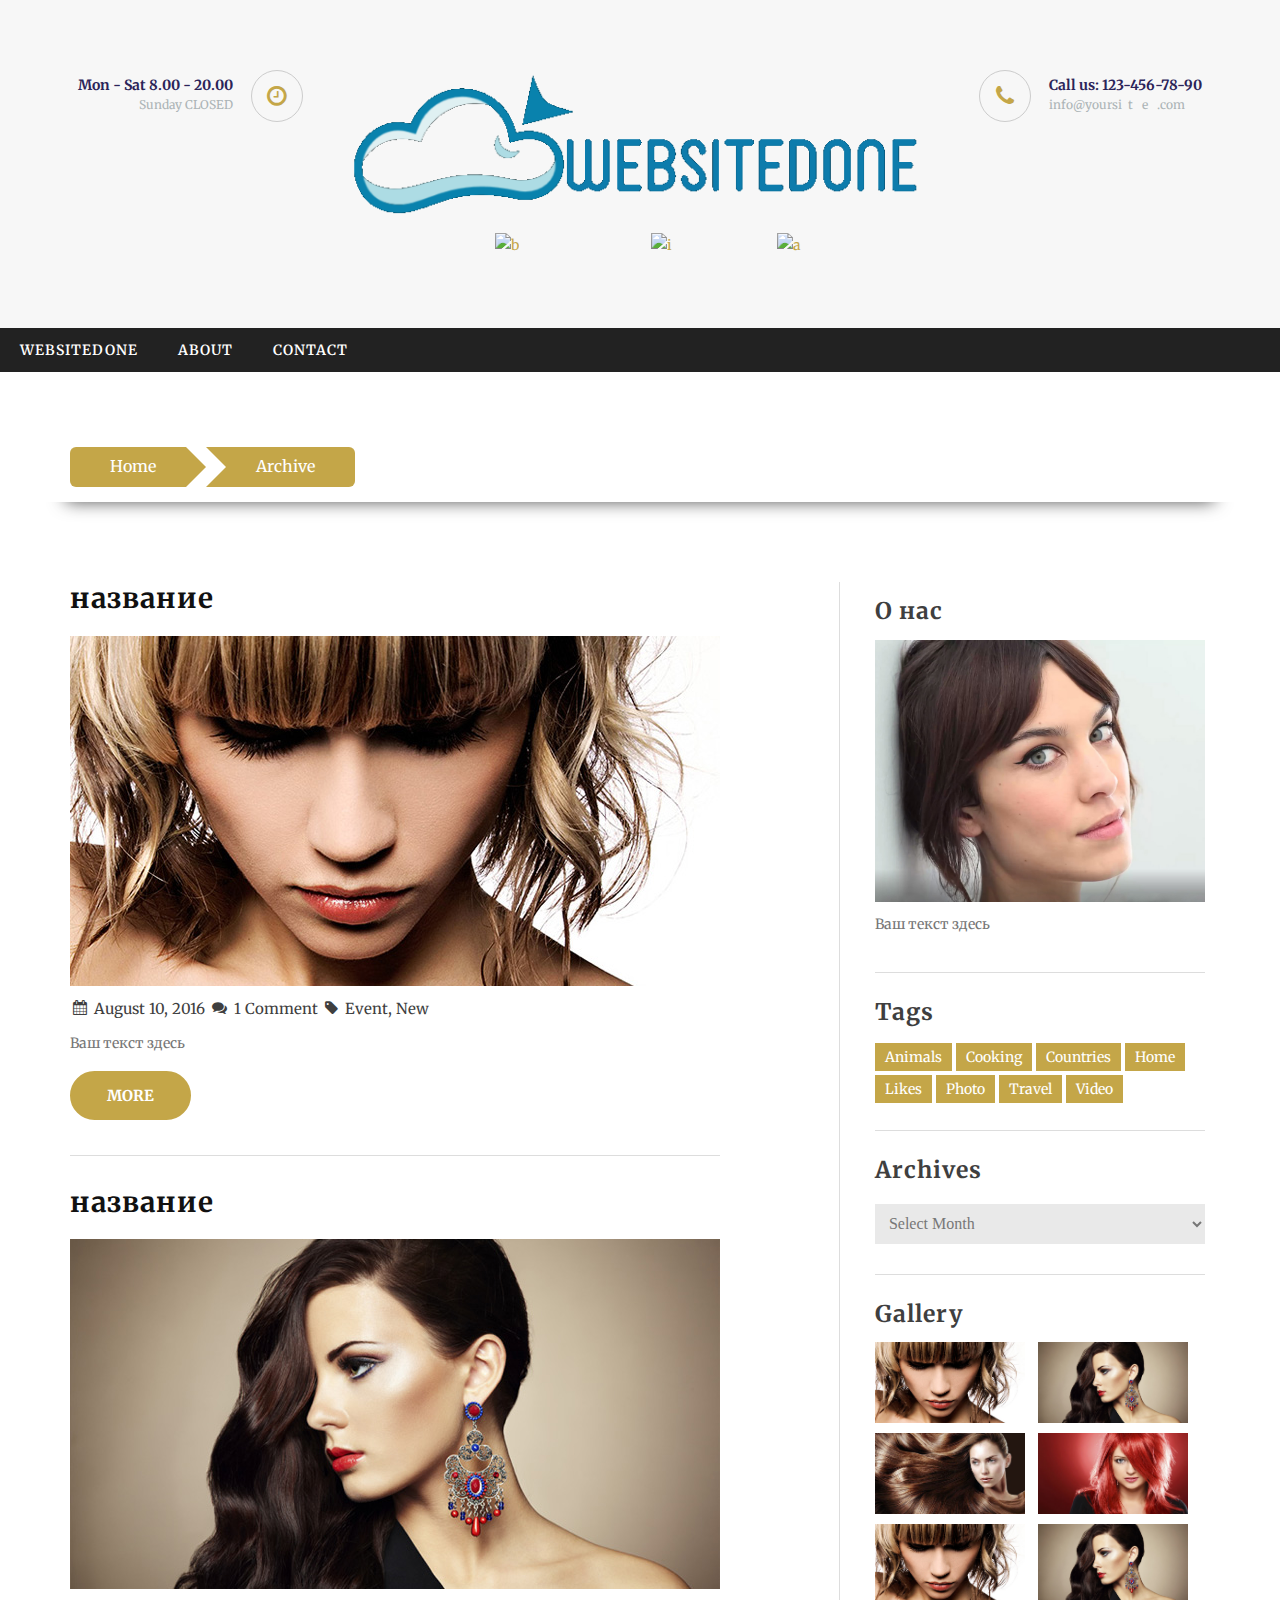
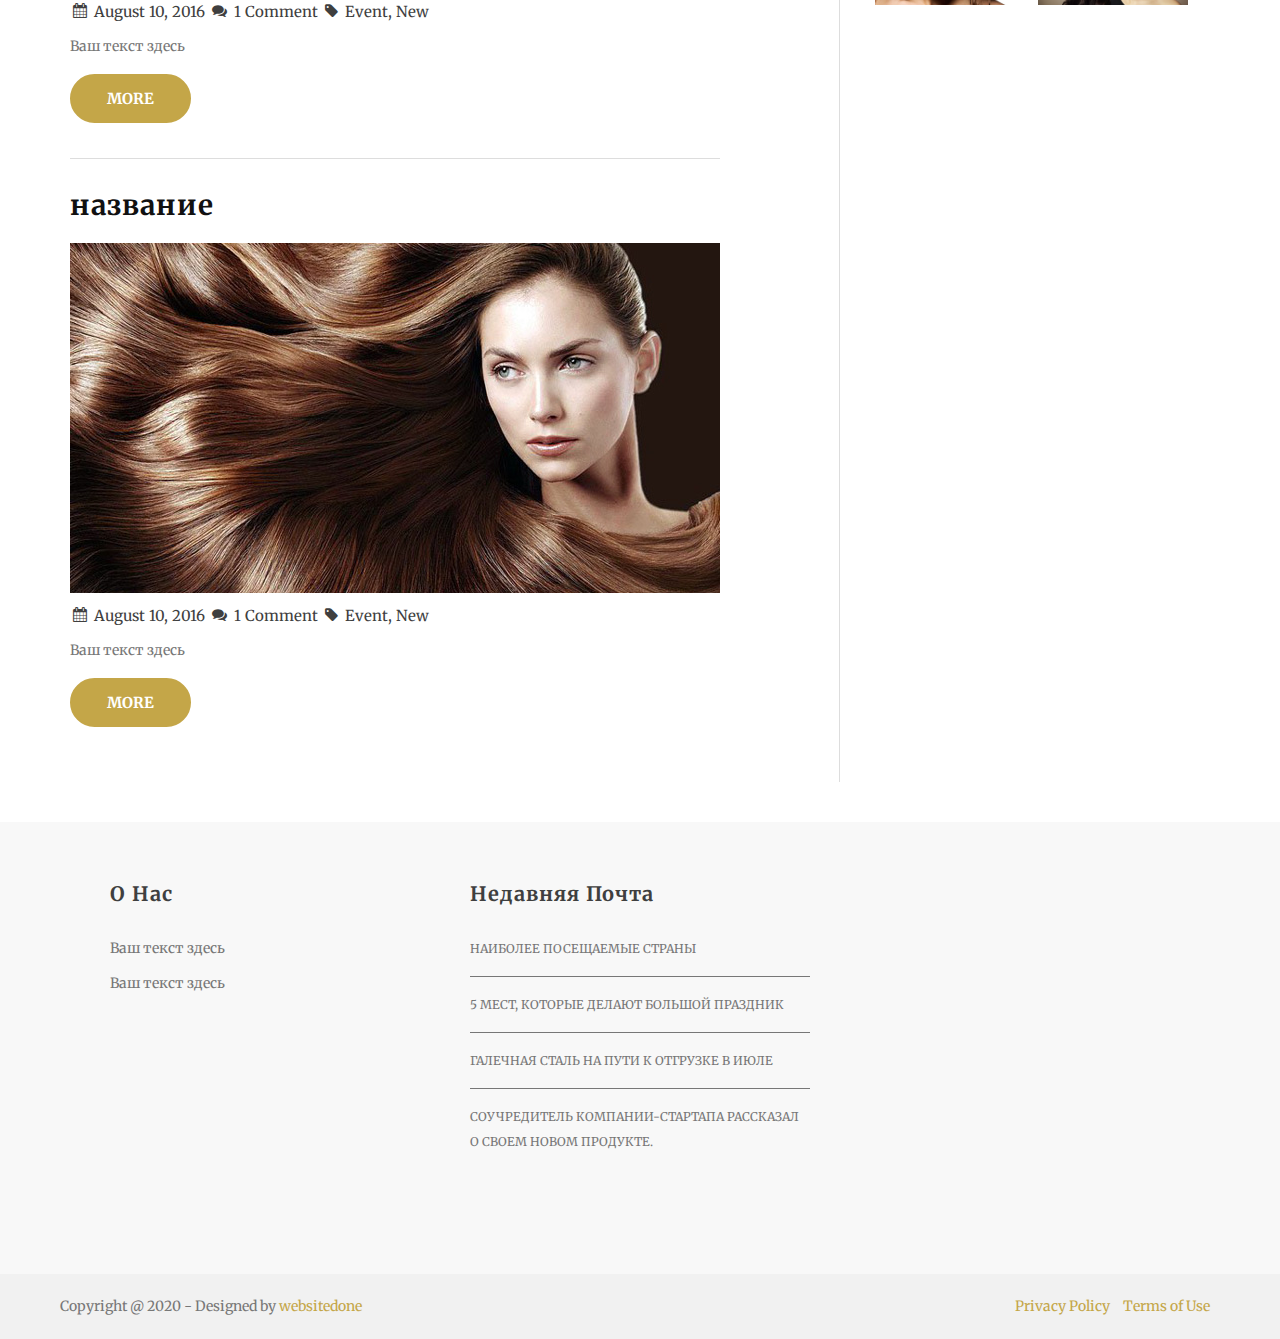
==== archive.html @ 5eb6e198 "2" ====
<!DOCTYPE html>
<!--[if lt IE 7 ]><html class="ie ie6" lang="en"> <![endif]-->
<!--[if IE 7 ]><html class="ie ie7" lang="en"> <![endif]-->
<!--[if IE 8 ]><html class="ie ie8" lang="en"> <![endif]-->
<!--[if (gte IE 9)|!(IE)]><!-->
<html lang="en">
  <!--<![endif]-->
  <head>
    <meta http-equiv="content-type" content="text/html; charset=utf-8">
    <!-- Basic Page Needs
  ================================================== -->
    <title>websitedone</title>
    <meta name="description" content=" Responsive Html5 Css3 Templates | websitedone.com">
    <meta name="author" content="www.websitedone.com">
    <!-- Mobile Specific Metas
  ================================================== -->
    <meta name="viewport" content="width=device-width, initial-scale=1, maximum-scale=1">
    <!-- CSS
  ================================================== -->
    <link rel="stylesheet" href="css/zerogrid.css">
    <link rel="stylesheet" href="css/style.css">
    <link rel="stylesheet" href="css/menu.css">
    <!-- Custom Fonts -->
    <link href="font-awesome/css/font-awesome.min.css" rel="stylesheet" type="text/css">
    <script src="js/jquery-2.1.1.js"></script>
    <script src="js/script.js"></script>
    <!--[if lt IE 8]>
       <div style=' clear: both; text-align:center; position: relative;'>         <a href="http://windows.microsoft.com/en-US/internet-explorer/products/ie/home?ocid=ie6_countdown_bannercode">
           <img src="http://storage.ie6countdown.com/assets/100/images/banners/warning_bar_0000_us.jpg" border="0" height="42" width="820" alt="You are using an outdated browser. For a faster, safer browsing experience, upgrade for free today." />        </a>
      </div>    <![endif]-->
    <!--[if lt IE 9]>
		<script src="js/html5.js"></script>		<script src="js/css3-mediaqueries.js"></script>
	<![endif]-->
  </head>
  <body class="archive-page">
    <div class="wrap-body">
      <header>
        <div class="wrap-header">
          <!---Main Header--->
          <div class="main-header">
            <div class="zerogrid">
              <div class="row">
                <div class="col-1-4"> <span class="contact-info left"> <b style="color:#2b2459;font-size:14px;">Mon
                      - Sat 8.00 - 20.00</b> <br>
                    Sunday CLOSED </span> </div>
                <div class="col-2-4">
                  <div id="logo"><a href="index.html"><img src="images/logo.png"></a></div>
                </div>
                <div class="col-1-4"> <span class="contact-info right"> <b style="color:#2b2459;font-size:14px;">Call
                      us: 123-456-78-90</b> <br>
                    info@yoursi&nbsp; t &nbsp; e&nbsp;&nbsp; .com </span> </div>
              </div>
            </div>
            <div class="zerogrid"><a href="https://www.facebook.com/" title="FB"
                target="_top">&nbsp;&nbsp;&nbsp;&nbsp; <img src="file:///F:/projet%20afri/pour%20le%20test/new%202/zHairSalon/images/fb.png"
                  alt="b" title="F" style="width: 48px; height: 45px;">&nbsp;&nbsp;&nbsp;&nbsp;&nbsp;&nbsp;&nbsp;&nbsp;&nbsp;&nbsp;&nbsp;&nbsp;&nbsp;&nbsp;&nbsp;&nbsp;&nbsp;&nbsp;&nbsp;&nbsp;&nbsp;&nbsp;&nbsp;&nbsp;&nbsp;&nbsp;&nbsp;&nbsp;&nbsp;&nbsp;&nbsp;&nbsp;&nbsp;&nbsp;&nbsp;&nbsp;&nbsp;&nbsp;&nbsp;&nbsp;&nbsp;&nbsp;&nbsp;
                </a><a href="https://www.instagram.com/"><img src="file:///F:/projet%20afri/pour%20le%20test/new%202/zHairSalon/images/insta.png"
                  alt="i" title="I" style="width: 48px; height: 50px;"></a><a href="wa.link/ex4odb">&nbsp;
                &nbsp;
                &nbsp;&nbsp;&nbsp;&nbsp;&nbsp;&nbsp;&nbsp;&nbsp;&nbsp;&nbsp;&nbsp;&nbsp;&nbsp;&nbsp;&nbsp;&nbsp;&nbsp;&nbsp;&nbsp;&nbsp;&nbsp;&nbsp;&nbsp;&nbsp;&nbsp;&nbsp;&nbsp;&nbsp;&nbsp;&nbsp;
                <img src="file:///F:/projet%20afri/pour%20le%20test/new%202/zHairSalon/images/whatsapp.png"
                  alt="a" title="W" style="width: 51px; height: 49px;"></a> </div>
          </div>
          <!---Top Menu--->
          <div id="cssmenu">
            <ul>
              <li><a href="index.html"><span>websitedone</span></a></li>
              <li><a href="single.html"><span>About</span></a></li>
              <li class="last"><a href="contact.html"><span>Contact</span></a></li>
            </ul>
          </div>
        </div>
      </header>
      <!--////////////////////////////////////Container-->
      <section id="container">
        <div class="wrap-container zerogrid">
          <div class="crumbs">
            <ul>
              <li><a href="index.html">Home</a></li>
              <li><a href="single.html">Archive</a></li>
            </ul>
          </div>
          <div id="main-content" class="col-2-3">
            <div class="wrap-content">
              <article>
                <div class="art-header"> <a href="#">
                    <h3>название </h3>
                  </a> </div>
                <div class="art-content"> <img src="images/portfolio-1.jpg">
                  <div class="info"><i class="fa fa-calendar"></i> August 10,
                    2016 <i class="fa fa-comments"></i> 1 Comment <i class="fa fa-tag"></i>
                    Event, New</div>
                  <p>Ваш текст здесь</p>
                </div>
                <a class="button bt1" href="#">MORE</a> </article>
              <article>
                <div class="art-header"> <a href="#">
                    <h3>название </h3>
                  </a> </div>
                <div class="art-content"> <img src="images/portfolio-2.jpg">
                  <div class="info"><i class="fa fa-calendar"></i> August 10,
                    2016 <i class="fa fa-comments"></i> 1 Comment <i class="fa fa-tag"></i>
                    Event, New</div>
                  <p>Ваш текст здесь</p>
                </div>
                <a class="button bt1" href="#">MORE</a> </article>
              <article>
                <div class="art-header"> <a href="#">
                    <h3>название </h3>
                  </a> </div>
                <div class="art-content"> <img src="images/portfolio-3.jpg">
                  <div class="info"><i class="fa fa-calendar"></i> August 10,
                    2016 <i class="fa fa-comments"></i> 1 Comment <i class="fa fa-tag"></i>
                    Event, New</div>
                  <p>Ваш текст здесь</p>
                </div>
                <a class="button bt1" href="#">MORE</a> </article>
            </div>
          </div>
          <div id="sidebar" class="col-1-3">
            <div class="wrap-sidebar">
              <!---- Start Widget ---->
              <div class="widget wid-about">
                <div class="wid-header">
                  <h5>О нас </h5>
                </div>
                <div class="wid-content"> <img src="images/asher.jpg">
                  <p>Ваш текст здесь</p>
                </div>
              </div>
              <!---- Start Widget ---->
              <div class="widget wid-tag">
                <div class="wid-header">
                  <h5>Tags</h5>
                </div>
                <div class="wid-content"> <a href="#">animals</a> <a href="#">cooking</a>
                  <a href="#">countries</a> <a href="#">home</a> <a href="#">likes</a>
                  <a href="#">photo</a> <a href="#">travel</a> <a href="#">video</a>
                </div>
              </div>
              <!---- Start Widget ---->
              <div class="widget wid-archive">
                <div class="wid-header">
                  <h5>Archives</h5>
                </div>
                <div class="wid-content">
                  <select>
                    <option value="audi" selected="selected">Select Month</option>
                    <option value="volvo">1</option>
                    <option value="saab">2</option>
                    <option value="vw">3</option>
                  </select>
                </div>
              </div>
              <!---- Start Widget ---->
              <div class="widget wid-gallery">
                <div class="wid-header">
                  <h5>Gallery</h5>
                </div>
                <div class="wid-content"> <a href="#"><img src="images/portfolio-1.jpg"></a>
                  <a href="#"><img src="images/portfolio-2.jpg"></a> <a href="#"><img
                      src="images/portfolio-3.jpg"></a> <a href="#"><img src="images/portfolio-4.jpg"></a>
                  <a href="#"><img src="images/portfolio-1.jpg"></a> <a href="#"><img
                      src="images/portfolio-2.jpg"></a> </div>
              </div>
            </div>
          </div>
        </div>
      </section>
      <!--////////////////////////////////////Footer-->
      <footer>
        <div class="zerogrid wrap-footer">
          <div class="row">
            <div class="col-1-3 col-footer-1">
              <div class="wrap-col">
                <h3 class="widget-title">О нас </h3>
                <p>Ваш текст здесь</p>
                <p>Ваш текст здесь</p>
              </div>
            </div>
            <div class="col-1-3 col-footer-2">
              <div class="wrap-col">
                <h3 class="widget-title">Недавняя почта</h3>
                <ul>
                  <li><a href="#">НАИБОЛЕЕ ПОСЕЩАЕМЫЕ СТРАНЫ</a></li>
                  <li><a href="#">5 МЕСТ, КОТОРЫЕ ДЕЛАЮТ БОЛЬШОЙ ПРАЗДНИК</a></li>
                  <li><a href="#">ГАЛЕЧНАЯ СТАЛЬ НА ПУТИ К ОТГРУЗКЕ В ИЮЛЕ</a></li>
                  <li><a href="#">СОУЧРЕДИТЕЛЬ КОМПАНИИ-СТАРТАПА РАССКАЗАЛ О
                      СВОЕМ НОВОМ ПРОДУКТЕ.</a></li>
                </ul>
                <p><br>
                </p>
                <ul>
                </ul>
              </div>
            </div>
            <div class="col-1-3 col-footer-3">
              <div class="wrap-col"><br>
              </div>
            </div>
          </div>
        </div>
        <div class="copyright">
          <div class="zerogrid wrapper"> Copyright @ 2020 - Designed by <a href="https://www.websitedone.com"
              title="free website templates">websitedone</a>
            <ul class="quick-link">
              <li><a href="#">Privacy Policy</a></li>
              <li><a href="#">Terms of Use</a></li>
            </ul>
          </div>
        </div>
      </footer>
    </div>
  </body>
</html>
---- css/zerogrid.css ----
/*
Zerotheme.com | Free Html5 Responsive Templates
Zerogrid - A Single Grid System for Responsive Design
Author: Kimmy
Version : 3.0
Author URI: https://www.zerotheme.com/
*/
/* -------------------------------------------- */
/* ------------------Grid System--------------- */ 
.zerogrid{ width: 1200px; position: relative; margin: 0 auto; padding: 0px;}
.zerogrid:after { content: "\0020"; display: block; height: 0; clear: both; visibility: hidden; }

.zerogrid .f-right{float: right!important;}
.zerogrid .f-left{float: left!important;}

.zerogrid .row{}
.zerogrid .row:before,.row:after { content: '\0020'; display: block; overflow: hidden; visibility: hidden; width: 0; height: 0; }
.zerogrid .row:after{clear: both; }
.zerogrid .row{zoom: 1;}

.zerogrid .wrap-col{margin:10px;}

.zerogrid .col-1-2, .zerogrid .col-1-3, .zerogrid .col-2-3, .zerogrid .col-1-4, .zerogrid .col-2-4, .zerogrid .col-3-4, .zerogrid .col-1-5, .zerogrid .col-2-5, .zerogrid .col-3-5, .zerogrid .col-4-5, .zerogrid .col-1-6, .zerogrid .col-2-6, .zerogrid .col-3-6, .zerogrid .col-4-6, .zerogrid .col-5-6{float:left; display: inline-block;}

.zerogrid .col-full{width:100%;}

.zerogrid .col-1-2,.zerogrid .col-1-2-fixed{width:50%;}
.zerogrid .offset-1-2{margin-left: 50%;}

.zerogrid .col-1-3,.zerogrid .col-1-3-fixed{width:33.33%;}
.zerogrid .col-2-3,.zerogrid .col-2-3-fixed{width:66.66%;}
.zerogrid .offset-1-3{margin-left: 33.33%;}
.zerogrid .offset-2-3{margin-left: 66.66%;}

.zerogrid .col-1-4,.zerogrid .col-1-4-fixed{width:25%;}
.zerogrid .col-2-4,.zerogrid .col-2-4-fixed{width:50%;}
.zerogrid .col-3-4,.zerogrid .col-3-4-fixed{width:75%;}
.zerogrid .offset-1-4{margin-left: 25%;}
.zerogrid .offset-2-4{margin-left: 50%;}
.zerogrid .offset-3-4{margin-left: 75%;}

.zerogrid .col-1-5,.zerogrid .col-1-5-fixed{width:20%;}
.zerogrid .col-2-5,.zerogrid .col-2-5-fixed{width:40%;}
.zerogrid .col-3-5,.zerogrid .col-3-5-fixed{width:60%;}
.zerogrid .col-4-5,.zerogrid .col-4-5-fixed{width:80%;}
.zerogrid .offset-1-5{margin-left: 20%;}
.zerogrid .offset-2-5{margin-left: 40%;}
.zerogrid .offset-3-5{margin-left: 60%;}
.zerogrid .offset-4-5{margin-left: 80%;}

.zerogrid .col-1-6,.zerogrid .col-1-6-fixed{width:16.66%;}
.zerogrid .col-2-6,.zerogrid .col-2-6-fixed{width:33.33%;}
.zerogrid .col-3-6,.zerogrid .col-3-6-fixed{width:50%;}
.zerogrid .col-4-6,.zerogrid .col-4-6-fixed{width:66.66%;}
.zerogrid .col-5-6,.zerogrid .col-5-6-fixed{width:83.33%;}
.zerogrid .offset-1-6{margin-left: 16.66%;}
.zerogrid .offset-2-6{margin-left: 33.33%;}
.zerogrid .offset-3-6{margin-left: 50%;}
.zerogrid .offset-4-6{margin-left: 66.66%;}
.zerogrid .offset-5-6{margin-left: 83.33%;}

@media only screen and (min-width: 960px) and (max-width: 1199px) {
	.zerogrid{width:960px;}
}

@media only screen and (min-width: 768px) and (max-width: 959px) {
	.zerogrid{width:768px;}
}

@media only screen and (max-width: 767px) {
	.zerogrid, .zerogrid .col-1-2, .zerogrid .col-1-3, .zerogrid .col-2-3, .zerogrid .col-1-4, .zerogrid .col-2-4, .zerogrid .col-3-4, .zerogrid .col-1-5, .zerogrid .col-2-5, .zerogrid .col-3-5, .zerogrid .col-4-5, .zerogrid .col-1-6, .zerogrid .col-2-6, .zerogrid .col-3-6, .zerogrid .col-4-6, .zerogrid .col-5-6{width:100%;}
	
	.zerogrid .offset-1-2, .zerogrid .offset-1-3, .zerogrid .offset-2-3, .zerogrid .offset-1-4, .zerogrid .offset-2-4, .zerogrid .offset-3-4, .zerogrid .offset-1-5, .zerogrid .offset-2-5, .zerogrid .offset-3-5, .zerogrid .offset-4-5, .zerogrid .offset-1-6, .zerogrid .offset-2-6, .zerogrid .offset-3-6, .zerogrid .offset-4-6, .zerogrid .offset-5-6{margin-left:0;}
}
---- css/style.css ----
/*
Zerotheme.com | Free Html5 Responsive Templates
Author URI: https://www.zerotheme.com/
*/

@import url(https://fonts.googleapis.com/css?family=Merriweather:400,700);
/* ---------------------------------------------------------------------------- */
/* ------------------------------------Reset----------------------------------- */
/* ---------------------------------------------------------------------------- */
a,abbr,acronym,address,applet,article,aside,audio,b,blockquote,big,body,center,canvas,caption,cite,code,command,datalist,dd,del,details,dfn,dl,div,dt,em,embed,fieldset,figcaption,figure,font,footer,form,h1,h2,h3,h4,h5,h6,header,hgroup,html,i,iframe,img,ins,kbd,keygen,label,legend,li,meter,nav,object,ol,output,p,pre,progress,q,s,samp,section,small,span,source,strike,strong,sub,sup,table,tbody,tfoot,thead,th,tr,tdvideo,tt,u,ul,var{background:transparent;border:0 none;font-size:100%;margin:0;padding:0;border:0;outline:0;vertical-align:top;}ol, ul {list-style:none;}blockquote, q {quotes:none;}table, table td {padding:0;border:none;border-collapse:collapse;}img {vertical-align:top;}embed {vertical-align:top;}
article, aside, audio, canvas, command, datalist, details, embed, figcaption, figure, footer, header, hgroup, keygen, meter, nav, output, progress, section, source, video {display:block;}
mark, rp, rt, ruby, summary, time {display:inline;}
input, textarea {border:0; padding:0; margin:0; outline: 0;}
iframe {border:0; margin:0; padding:0;}
input, textarea, select {margin:0; padding:0px;}


/* ---------------------------------------------------------------------------- */
/* ---------------------------------------------------------------------------- */
/* ---------------------------------------------------------------------------- */
* {
  -webkit-box-sizing: border-box;
     -moz-box-sizing: border-box;
          box-sizing: border-box;
}

::-moz-selection{background: #C4A648 none repeat scroll 0 0;color: #fff;text-shadow:none}
::selection{background: #C4A648 none repeat scroll 0 0;color: #fff;text-shadow:none}

/* ---------------------------------------------------------------------------- */
/* ---------------------------------------------------------------------------- */
/* ---------------------------------------------------------------------------- */

html { -webkit-text-size-adjust: none;}
.video embed,.video object,.video iframe { width: 100%;  height: auto;}
img{max-width:100%;	height: auto;width: auto\9; /* ie8 */}

a{color: #C4A648;text-decoration: none;-moz-transition: 0.3s;
    -ms-transition: 0.3s;
    -o-transition: 0.3s;
	transition-duration: 0.3s;}
a:hover {color: #C4A648;}

h1, h2 	{font-size: 25px;line-height: 25px;}
h3, h4	{font-size: 20px;line-height: 20px;}
h5, h6	{font-size: 16px;line-height: 16px;}
h1,h2,h3,h4,h5,h6{font-family: "Merriweather",serif;letter-spacing: 1px;font-weight: 700;line-height:1.2;}

p{margin: 10px 0;color: #777;}

.t-center{text-align: center;}
.t-left{text-align: left;}
.t-right{text-align: right;}
.f-right{float: right;}
.f-left{float: left;}

.post{}
.post:after, .post:before, article:after, article:before, section:after, section:before{clear: both; content: '\0020'; display: block; visibility: hidden; width: 0; height: 0;}

.clear{content: "\0020"; display: block; height: 0; clear: both; visibility: hidden; }
.clearfix:after, .clearfix:before{clear: both; content: '\0020'; display: block; visibility: hidden; width: 0; height: 0;}

.list-inline li{display: inline-block;}

/* --Line-- */
hr{ margin: 20px auto 0; padding: 0; max-width: 210px;border: 0; border-top: double 4px;text-align: center;display: block; line-height: 1px; height: auto;-webkit-box-sizing: content-box;
  -moz-box-sizing: content-box;
  -ms-box-sizing: content-box;
  -o-box-sizing: content-box;
  box-sizing: content-box;}

hr.line01:after, 
hr.line02:after,
hr.line03:after{content: url(../images/rose.png);display: inline-block;position: relative;top: -12px;padding: 0 10px;}

hr.line01 {border-color: #111;}
hr.line01:after {color: #111;background-color: #F7F7F7;}

hr.line02 {border-color: #111;}
hr.line02:after {color: #111;background-color: #ffffff;}

hr.line03 {border-color: #fff;}
hr.line03:after {color: #fff;background-color: #303231;}

/* ---------------------------------------------------------------------------- */
/* ------------------------------------Html-Body------------------------------- */
/* ---------------------------------------------------------------------------- */
html, body {height: 100%;width:100%; padding:0; margin:0;}
body {background: #fff;color: #3F3F3F;font: 14px/25px Arial;font-family: "Merriweather",serif; font-weight: 400;}
body .wrap-body{}

/* ---------------------------------------------------------------------------- */
/* -------------------------------------Header--------------------------------- */
/* ---------------------------------------------------------------------------- */
header{}
header .wrap-header{}
header .main-header{text-align: center;padding: 70px 0;background:#F7F7F7;}

header .contact-info{padding: 0 46px 0 0;color: #acb4b6;display: inline-block;font-size: 12px;line-height: 20px;position: relative;}

header .contact-info::before {font-size: 23px;height: 30px;line-height: 30px;width: 30px;color: #C4A648;font-family: "FontAwesome";margin: 0;padding: 10px;position: absolute;text-align: center;top: 0;border: 1px solid #ccc;border-radius: 50%;}
.left.contact-info::before{content: "\f017";right: 0;}
.right.contact-info::before{content: "\f095";left: 0;}
.left.contact-info{padding: 5px 70px 0 0;text-align: right;}
.right.contact-info{padding: 5px 0 0 70px;text-align: left;}

header #logo{}
@media screen and (max-width:767px){
	header .main-header{padding-top: 50px;}
	header #logo{margin: 20px 0;}
}

/* ---------------------------------------------------------------------------- */
/* -------------------------------------Container------------------------------ */
/* ---------------------------------------------------------------------------- */
#container {}
#container .wrap-container{background: #ffffff;}

/* ---content-box--- */
.content-box {}
.content-box .wrap-box {padding:80px 10px; position: relative;}
.content-box .header {text-align: center; margin: 20px 0 70px;}
.content-box .header h2{font-size: 37px;font-weight: bold;line-height: 1.2;color: #111;}
.content-box .header .wrapper{padding: 5px; display: inline-block;}
.content-box .header .intro {color: #C4A648;font-size: 15px;font-style: italic;font-family: "Merriweather",serif; font-weight: bold;}

.content-box.boxstyle-1{background:#fff; color: #333;}
.content-box.boxstyle-2{background:#F7F7F7;}
.content-box.boxstyle-3{background: #222 url(../images/bg3.jpg) fixed;color: #fff;}

.content-box.box-1 {}
.content-box.box-1 h1{font-size: 38px;color: #333;line-height: 1.2;margin-bottom: 30px;}
.content-box.box-1 span{color: #C4A648;font-size: 52px;}
.content-box.box-1 .lead {font-size: 21px;color: #555;}

.content-box.box-2 .wrap-box {padding:80px 0;}
.content-box.box-2 .post{text-align: center;margin: 20px inherit; }
.content-box.box-2 img{}

.content-box.box-3 {}
.content-box.box-3 .project-category {font-size: 16px !important;}
.content-box.box-3 .project-name {font-size: 13px !important;}
.content-box.box-3 .project-name h4{font-size: 40px;margin-bottom: 5px;line-height: 1.2;}
.content-box.box-3 .portfolio-box:hover .portfolio-box-caption .portfolio-box-caption-content .project-category,
.content-box.box-3 .portfolio-box:hover .portfolio-box-caption .portfolio-box-caption-content .project-name
{display: block !important;}

.content-box.box-4 {text-align: center;}
.content-box.box-4 .item{}
.content-box.box-4 .item .item-content{padding: 20px;}
.content-box.box-4 .item h3 a{font-size: 20px;font-weight: bold;color: #111;}
.content-box.box-4 .item h3 a:hover{color: #C4A648;}
.content-box.box-4 .item span{font-weight: bold;color: #C4A648;margin-top: 10px;display: block;}
.content-box.box-4 .project-social i.fa{font-size: 91px;}
.content-box.box-4 .project-social ul li{margin: 10px 2px 0;}
.content-box.box-4 .project-social ul li a{display: block;width: 40px;height: 40px;padding-top: 12px;}

.content-box.box-5 {text-align: center;}
.content-box.box-5 .header h2{color: #fff;}
.content-box.box-5 .item{}
.content-box.box-5 .item .item-content{padding: 20px 10px;}
.content-box.box-5 h3 a{color: #fff;font-size: 18px;}
.content-box.box-5 h3 a:hover{color: #C4A648;}
.content-box.box-5 i.fa{line-height: 1.6;margin: 0 3px;}
.content-box.box-5 span{font-size: 15px;display: block;margin-top: 10px;color: #ccc;}
.content-box.box-5 .testimonials-item{max-width: 600px;margin: auto;border: 1px solid #C4A648;padding: 30px;} 
.content-box.box-5 .testimonials-item img{max-width: 130px;margin-bottom: 15px;border-radius: 50%;}
.content-box.box-5 .testimonials-item h5{margin-top: 30px;}
.content-box.box-5 .testimonials-item p{color: #ccc;}
#owl-testimonials{margin-top: 50px;}

.content-box.box-6 {text-align: center;}
.content-box.box-6 .wrap-box{padding: 30px 10px;}
.content-box.box-6 h3{color: #000;}
.content-box.box-6 p{font-size: 15px;}
.content-box.box-6 i.fa{font-size: 28px; height: 70px; width: 70px; background: #C4A648; color: #fff;border-radius: 50%;margin-bottom: 30px;padding-top: 22px;}

/* ---MainContent-Article--- */
#main-content{margin: 40px 0;}
#main-content .wrap-content{padding: 0 30px 20px;border-right: 1px solid #ddd;}
#main-content .wrap-content h3{margin-bottom: 10px;}
#main-content .wrap-map{background: #fff;padding: 5px;border: 1px solid #bbb;max-width: 520px;}

article{display: inline-block;border-bottom: 1px solid #ddd;padding-bottom: 30px;margin-bottom: 30px;}
article:last-child{border-bottom: none;padding-bottom: 0;}
article:after, article:before{clear: both; content: '\0020'; display: block; visibility: hidden; width: 0; height: 0;}
article .art-header{margin-bottom: 20px;}
article .art-header h3{font-size: 28px;color: #111;}

article .art-content a{ color: #FE9B13;font-weight: bold;}
article .art-content a:hover{ color: #000;}
article .art-content blockquote {border-left: 3px solid #1c7791;font-size: 18px;margin: 0 50px;font-style: italic;color: #666;padding-left: 20px;}
article .art-content ol {float: left;text-align: justify;margin: 10px 50px;font-size: 16px;list-style-type: circle;}

article .entry-title {margin: 10px 0;}
article .entry-title h2{font-size: 38px;}
article .info a{}
article .info i.fa{line-height: 1.6;margin: 0 3px;}
article .info{display: block;margin-top: 10px;font-size: 15px;}

article img{display: block;width: 100%;margin-top: 10px;}

/* ---Sidebar-Widget--- */
#sidebar{margin-top: 40px;}
#sidebar .wrap-sidebar{margin: 0px 10px ;}

.widget {padding: 5px 25px 10px;}
.widget ul li { line-height: 2.8;border-bottom: 2px solid #DDD;}
.widget:after, .widget:before{clear: both; content: '\0020'; display: block; visibility: hidden; width: 0; height: 0;}

.widget .wid-header  {}
.widget .wid-header h5 {display: inline-block;margin: 10px 0 15px;font-size: 23px;}
.widget .wid-content{padding: 0 0 25px;border-bottom: 1px solid #ddd;}

.widget.wid-about {}

.widget.wid-tag {}
.widget.wid-tag  a{color: #fff; background: #C4A648; padding: 5px 10px;line-height: 2.3;font-size: 14px;text-transform: capitalize;margin-right: 1px;}
.widget.wid-tag  a:hover{background: #222;}

.widget.wid-gallery {}
.widget.wid-gallery img{margin: 0 10px 10px 0; max-width: 150px;}
.widget.wid-gallery .wid-content{border-bottom: none;}

.widget.wid-archive {}
.widget.wid-archive select {margin: 5px 0;height: 40px;width: 100%;padding-left: 10px;font-family: "Noto Serif",serif;font-size: 16px; background-color: #e9e9e9;color: #777777;border: none;}

.widget.wid-related {background-color: #fff;}
.widget.wid-related .wid-content{border-bottom: none;}
.widget.wid-related img{ max-width: 243px; width: 100%;}
.widget.wid-related h4{margin-top: 10px;font-size: 16px;}
.widget.wid-related a{color: #333;}


/* ---------------------------------------------------------------------------- */
/* -------------------------------------Footer--------------------------------- */
/* ---------------------------------------------------------------------------- */
footer{background: #F8F8F8;font-size: 14px;}
.widget-title{text-transform: capitalize;margin-bottom: 30px;}
footer .wrap-footer{padding: 50px 60px 60px;}
footer .wrap-footer ul li {margin-bottom: 5px;padding: 10px 0 15px;}
footer .logo img{max-width: 170px;margin-top: 30px;}
footer .col-footer-1 {}

footer .col-footer-2{}
footer .col-footer-2 ul {padding: 0;}
footer .col-footer-2 ul li {list-style: none;margin-bottom: 5px; border-bottom: 1px solid #777;}
footer .col-footer-2 ul li:first-child{padding-top: 0;}
footer .col-footer-2 ul li:last-child{border-bottom: none;}
footer .col-footer-2 ul li a{color: #777;font-size: 12px;}
footer .col-footer-2 ul li a:hover{color: #C4A648;}

footer .col-footer-3 input[type="text"]{ outline: medium none;color: #999999;display: block;font-size: 14px;height: 40px;line-height: 1.2;margin: 10px 0;padding: 5px 10px 0;width: 100%;background-color: transparent;border: 2px solid #999;}

.copyright{background: #f1f1f1;color: #777;}
.copyright .wrapper{padding: 20px;}
.copyright ul.quick-link{float: right;}
.copyright ul.quick-link li {display: inline-block;margin-right: 10px;}
.copyright a{}

@media all and (max-width: 768px){
	.copyright{text-align: center;}
	.copyright ul.quick-link{float: none;margin-top: 10px;}
}

/* ---------------------------------------------------------------------------- */
/* -------------------------------------Contact-------------------------------- */
/* ---------------------------------------------------------------------------- */
.contact h3{margin-left: 30px;}
#contact_form {padding:0px 25px;}

#ff label {cursor:pointer;margin:5px 0;display:block;font-weight:bold;}

#ff input[type="text"]{display:block;width:100%;color:#111;background-color:#F3F3F3;border:1px solid #ccc;padding:13px;margin: 5px 0 25px 0;font-size: 16px;max-height: 45px;}

textarea {display:block;width:100%;height:200px;background-color:#F3F3F3; color:#111;border:1px solid #ccc;padding:10px;margin: 5px 0 25px 0;}



/* ---------------------------------------------------------------------------- */
/* -------------------------------------Button--------------------------------- */
/* ---------------------------------------------------------------------------- */
.button{
	cursor: pointer;
	font-size: 13px;
	border:1px solid #ffffff; 
	display: inline-block;
	text-decoration: none;
	margin: 5px 0;
	color: #fff;
	padding: 10px 15px;
	-webkit-transition: all .35s;
	-moz-transition: all .35s;
	transition: all .35s;
}
.button:hover{text-decoration: none; background: #303030;}

.button.bt1 {background: #C4A648;color: #ffffff;padding: 10px 35px;text-align: center;border:2px solid #C4A648;font-weight: bold; font-size: 15px;border-radius: 30px;}
.button.bt1:hover{background: transparent;color: #C4A648;}
.button-subcribe{background-color: #C4A648;color: #fff;font-weight: bold;}
.button-subcribe:hover{background-color: #333;}


/* ---------------------------------------------------------------------------- */
/* ------------------------------Portfolio Box--------------------------------- */
/* ---------------------------------------------------------------------------- */	
.portfolio-box {display: block;position: relative;margin: auto;overflow: hidden;}
.portfolio-box:before{z-index:1;content:"";position:absolute;left:10px;right:10px;top:10px;bottom:10px;border-top:1px solid #C4A648;border-bottom:1px solid #C4A648;transform:scale(1,1);-moz-transform:scale(1,1);-webkit-transform:scale(1,1);-ms-transform:scale(1,1);transition:all 0.4s ease-in-out 0s;-moz-transition:all 0.4s ease-in-out 0s;-webkit-transition:all 0.4s ease-in-out 0s;}
.portfolio-box:after{z-index:1;content:"";position:absolute;left:10px;right:10px;top:10px;bottom:10px;border-left:1px solid #C4A648;border-right:1px solid #C4A648;transform:scale(1,1);-moz-transform:scale(1,1);-webkit-transform:scale(1,1);-ms-transform:scale(1,1);transition:all 0.4s ease-in-out 0s;-moz-transition:all 0.4s ease-in-out 0s;-webkit-transition:all 0.4s ease-in-out 0s;}
.portfolio-box:hover:before{transform:scale(0,1);-moz-transform:scale(0,1);-webkit-transform:scale(0,1);-ms-transform:scale(0,1)}
.portfolio-box:hover:after {transform:scale(1,0);-moz-transform:scale(1,0);-webkit-transform:scale(1,0);-ms-transform:scale(1,0)}

/****** Zoom Effect ******/
.portfolio-box.zoom-effect .portfolio-box-caption{background: rgba(0, 0, 0,.3);}
.portfolio-box.zoom-effect img{-webkit-filter: grayscale(100%);filter: grayscale(100%);-webkit-transition: 0.5s ease;transition: 0.5s ease;}
.portfolio-box:hover.zoom-effect img{-webkit-filter: grayscale(0);filter: grayscale(0);-webkit-transform:scale(1.1); /* Safari and Chrome */-moz-transform:scale(1.1); /* Firefox */-ms-transform:scale(1.1); /* IE 9 */-o-transform:scale(1.1); /* Opera */transform:scale(1.1);}


.portfolio-box .portfolio-box-caption {display: block;position: absolute;bottom: 0;width: 100%;height: 100%;text-align: center;color: #fff;-webkit-transition: all .35s;-moz-transition: all .35s;transition: all .35s;}
.portfolio-box .portfolio-box-caption .portfolio-box-caption-content {position: absolute;top: 50%;width: 100%;text-align: center;transform: translateY(-50%);}

.portfolio-box .portfolio-box-caption .portfolio-box-caption-content .project-social,
.portfolio-box .portfolio-box-caption .portfolio-box-caption-content .project-category,
.portfolio-box .portfolio-box-caption .portfolio-box-caption-content .project-name {padding: 0 15px;text-transform: uppercase;font-weight: 600;letter-spacing: 2px;text-shadow: 2px 2px #111;}
.portfolio-box .portfolio-box-caption .portfolio-box-caption-content .project-category {font-size: 13px;color: #C4A648;margin-bottom: 10px;}
.portfolio-box .portfolio-box-caption .portfolio-box-caption-content .project-name {font-size: 16px;margin-bottom: 3px;}
.portfolio-box .portfolio-box-caption .portfolio-box-caption-content .project-social{transition: all 1s ease;opacity: 0; height: 0;overflow: hidden;}
.portfolio-box .portfolio-box-caption .portfolio-box-caption-content .project-social i.fa{font-size: 25px;}
.portfolio-box .portfolio-box-caption .portfolio-box-caption-content .project-social ul li{margin: 20px 5px 0;}
.portfolio-box .portfolio-box-caption .portfolio-box-caption-content .project-social ul li a{display: block;width: 48px;height: 48px;color: #C4A648;background: #fff;transition-duration: 0.3s;padding-top: 12px;border-radius: 50%;text-shadow: none;}
.portfolio-box .portfolio-box-caption .portfolio-box-caption-content .project-social ul li a:hover{color: #fff;background-color: #C4A648;}

.portfolio-box:hover .portfolio-box-caption {opacity: 1;background: none;}
.portfolio-box:hover .portfolio-box-caption .portfolio-box-caption-content .project-social{opacity: 1;height: auto;}
.portfolio-box:hover .portfolio-box-caption .portfolio-box-caption-content .project-category,
.portfolio-box:hover .portfolio-box-caption .portfolio-box-caption-content .project-name
{display: none;}

@media(min-width:768px) {
    .portfolio-box .portfolio-box-caption .portfolio-box-caption-content .project-category {
        font-size: 15px;
    }
    .portfolio-box .portfolio-box-caption .portfolio-box-caption-content .project-name {
        font-size: 19px;
    }
}

/* ---------------------------------------------------------------------------- */
/* ------------------------------------Crumbs---------------------------------- */
/* ---------------------------------------------------------------------------- */
.crumbs {-webkit-box-shadow: 0px 25px 18px -26px rgba(0,0,0,0.75);-moz-box-shadow: 0px 25px 18px -26px rgba(0,0,0,0.75);box-shadow: 0px 25px 18px -26px rgba(0,0,0,0.75);padding:15px 0 15px 30px;margin: 60px 0 40px;}
.crumbs ul {list-style: none;display: inline-table;}
.crumbs ul li {display: inline;}
.crumbs ul li a {display: block;float: left;background: #C4A648;text-align: center;padding: 7px 30px 8px 40px;position: relative;margin: 0 20px 0 0; font-size: 16px;text-decoration: none;color: #fff;}
.crumbs ul li a:after {content: "";  border-top: 20px solid transparent;border-bottom: 20px solid transparent;border-left: 20px solid #C4A648;position: absolute; right: -20px; top: 0;z-index: 1;-webkit-transition: border 0.3s, -webkit-transform 0.3s;-moz-transition: border 0.3s, -moz-transform 0.3s;-o-transition: border 0.3s, -o-transform 0.3s;transition: border 0.3s, transform 0.3s;}
.crumbs ul li a:before {content: "";  border-top: 20px solid transparent;border-bottom: 20px solid transparent;border-left: 20px solid #fff;position: absolute; left: 0; top: 0;}
.crumbs ul li:first-child a {border-top-left-radius: 6px; border-bottom-left-radius: 6px;}
.crumbs ul li:first-child a:before {display: none; }
.crumbs ul li:last-child a {padding-right: 40px;padding-left: 50px;border-top-right-radius: 6px; border-bottom-right-radius: 6px;}
.crumbs ul li:last-child a:after {display: none; }		
.crumbs ul li a:hover {background: #222;color: #fff;}
.crumbs ul li a:hover:after {border-left-color: #222;}
.crumbs ul li a:hover:after {border-left-color: #222;}

/* ---------------------------------------------------------------------------- */
/* ----------------------------------Carousel---------------------------------- */
/* ---------------------------------------------------------------------------- */
.owl-controls .owl-buttons div {position: absolute;color:#777;opacity: 0.7;}
.owl-carousel:hover .owl-buttons div {color:#fff;}
.owl-controls .owl-buttons .owl-prev {left: 10px;top: 50%;}
.owl-controls .owl-buttons .owl-next {right: 10px;top: 50%;}
.owl-carousel{margin-bottom: 20px;}
.owl-carousel .owl-buttons div i {font-size: 40px;margin: -20px 0 0;}
.owl-carousel .item{position: relative;}
.carousel-caption {position: absolute;top: 50%;transform: translateY(-50%);bottom: auto;padding: 0;text-align: center;width: 100%;left: auto;right: auto;text-shadow: none;}
.carousel-caption-title {margin: 0;padding: 0;}
.carousel-caption-title a {font-size: 18px;font-size: 1.125em;font-family: 'Cabin', Helvetica, sans-serif;text-transform: uppercase;letter-spacing: 2px;color: #373735;}
.carousel-caption-title {white-space: nowrap;overflow: hidden;text-overflow: ellipsis;}
.carousel-caption-title a:hover {color: #628d7c;}
.carousel-caption-category {margin: 0;padding: 0;}
.carousel-caption-category a {color: #aaaaaa;font-size: 14px;font-size: 0.875em;letter-spacing: .5px;text-transform: lowercase;}
.carousel-caption-category a:hover {color: #628d7c;}
.carousel-caption-inner {background: #fff;padding: 30px 40px;max-width: 80%;margin: 0 auto;display: inline-block;}
---- css/menu.css ----
@import url(http://fonts.googleapis.com/css?family=PT+Sans:400,700);
#cssmenu {
  background: #222;
  margin: 0;
  width: auto;
  padding: 0;
  line-height: 1;
  display: block;
  position: relative;
  z-index: 9999;
}
#cssmenu ul {
  list-style: none;
  margin: 0;
  padding: 0;
  display: block;
}
#cssmenu ul:after,
#cssmenu:after {
  content: " ";
  display: block;
  font-size: 0;
  height: 0;
  clear: both;
  visibility: hidden;
}
#cssmenu ul li {
  margin: 0;
  padding: 0;
  display: block;
  position: relative;
}
#cssmenu ul li a {
  text-decoration: none;
  display: block;
  margin: 0;
  -webkit-transition: color .2s ease;
  -moz-transition: color .2s ease;
  -ms-transition: color .2s ease;
  -o-transition: color .2s ease;
  transition: color .2s ease;
  -webkit-box-sizing: border-box;
  -moz-box-sizing: border-box;
  box-sizing: border-box;
}
#cssmenu ul li ul {
  position: absolute;
  left: -9999px;
  top: auto;
}
#cssmenu ul li ul li {
  max-height: 0;
  position: absolute;
  -webkit-transition: max-height 0.4s ease-out;
  -moz-transition: max-height 0.4s ease-out;
  -ms-transition: max-height 0.4s ease-out;
  -o-transition: max-height 0.4s ease-out;
  transition: max-height 0.4s ease-out;
  background: #313131;
}
#cssmenu ul li ul li.has-sub:after {
  display: block;
  position: absolute;
  content: "";
  height: 10px;
  width: 10px;
  border-radius: 5px;
  background: #000000;
  z-index: 1;
  top: 13px;
  right: 15px;
}
#cssmenu.align-right ul li ul li.has-sub:after {
  right: auto;
  left: 15px;
}
#cssmenu ul li ul li.has-sub:before {
  display: block;
  position: absolute;
  content: "";
  height: 0;
  width: 0;
  border: 3px solid transparent;
  border-left-color: #ffffff;
  z-index: 2;
  top: 15px;
  right: 15px;
}
#cssmenu.align-right ul li ul li.has-sub:before {
  right: auto;
  left: 15px;
  border-left-color: transparent;
  border-right-color: #ffffff;
}
#cssmenu ul li ul li a {
  font-size: 14px;
  font-weight: 400;
  text-transform: none;
  color: #d1d1d1;
  letter-spacing: 0;
  display: block;
  width: 170px;
  padding: 11px 10px 11px 20px;
}
#cssmenu ul li ul li:hover {
	background: #4A4C4E;
	
}

#cssmenu ul li ul li:hover > a,
#cssmenu ul li ul li.active > a {
  color: #fff;
}
#cssmenu ul li ul li:hover:after,
#cssmenu ul li ul li.active:after {
  background: #1A1C1E;
}
#cssmenu ul li ul li:hover > ul {
  left: 100%;
  top: 0;
}
#cssmenu ul li ul li:hover > ul > li {
  max-height: 72px;
  position: relative;
}
#cssmenu > ul > li {
  float: left;
}
#cssmenu.align-center > ul > li {
  float: none;
  display: inline-block;
}
#cssmenu.align-center > ul {
  text-align: center;
}
#cssmenu.align-center ul ul {
  text-align: left;
}
#cssmenu.align-right > ul {
  float: right;
}
#cssmenu.align-right > ul > li:hover > ul {
  left: auto;
  right: 0;
}
#cssmenu.align-right ul ul li:hover > ul {
  right: 100%;
  left: auto;
}
#cssmenu.align-right ul ul li a {
  text-align: right;
}
#cssmenu > ul > li:after {
  content: "";
  display: block;
  position: absolute;
  width: 100%;
  height: 0;
  top: 0;
  z-index: 0;
  background: #C4A648;
  -webkit-transition: height .2s;
  -moz-transition: height .2s;
  -ms-transition: height .2s;
  -o-transition: height .2s;
  transition: height .2s;
}
#cssmenu > ul > li.has-sub > a {
  padding-right: 40px;
}
#cssmenu > ul > li.has-sub > a:after {
  display: block;
  content: "";
  background: #ffffff;
  height: 12px;
  width: 12px;
  position: absolute;
  border-radius: 13px;
  right: 14px;
  top: 16px;
}
#cssmenu > ul > li.has-sub > a:before {
  display: block;
  content: "";
  border: 4px solid transparent;
  border-top-color: #4A4C4E;
  z-index: 2;
  height: 0;
  width: 0;
  position: absolute;
  right: 16px;
  top: 21px;
}
#cssmenu > ul > li > a {
  color: #fff;
  padding: 15px 20px;
  font-weight: 600;
  letter-spacing: 1px;
  text-transform: uppercase;
  font-size: 14px;
  z-index: 2;
  position: relative;
}
#cssmenu > ul > li:hover:after,
#cssmenu > ul > li.active:after {
  height: 100%;
}
#cssmenu > ul > li:hover > a,
#cssmenu > ul > li.active > a {
  color: #fff;
}
#cssmenu > ul > li:hover > a:after,
#cssmenu > ul > li.active > a:after {
  background: #000000;
}
#cssmenu > ul > li:hover > a:before,
#cssmenu > ul > li.active > a:before {
  border-top-color: #ffffff;
}
#cssmenu > ul > li:hover > ul {
  left: 0;
}
#cssmenu > ul > li:hover > ul > li {
  max-height: 72px;
  position: relative;
}
#cssmenu #menu-button {
  display: none;
}
#cssmenu > ul > li > a {
  display: block;
}
#cssmenu > ul > li {
  width: auto;
}
#cssmenu > ul > li > ul {
  width: 170px;
  display: block;
}
#cssmenu > ul > li > ul > li {
  width: 170px;
  display: block;
}
@media all and (max-width: 800px), only screen and (-webkit-min-device-pixel-ratio: 2) and (max-width: 1024px), only screen and (min--moz-device-pixel-ratio: 2) and (max-width: 1024px), only screen and (-o-min-device-pixel-ratio: 2/1) and (max-width: 1024px), only screen and (min-device-pixel-ratio: 2) and (max-width: 1024px), only screen and (min-resolution: 192dpi) and (max-width: 1024px), only screen and (min-resolution: 2dppx) and (max-width: 1024px) {
  #cssmenu > ul {
    max-height: 0;
    overflow: hidden;
    -webkit-transition: max-height 0.35s ease-out;
    -moz-transition: max-height 0.35s ease-out;
    -ms-transition: max-height 0.35s ease-out;
    -o-transition: max-height 0.35s ease-out;
    transition: max-height 0.35s ease-out;
  }
  #cssmenu > ul > li > ul {
    width: 100%;
    display: block;
  }
  #cssmenu.align-right ul li a {
    text-align: left;
  }
  #cssmenu > ul > li > ul > li {
    width: 100%;
    display: block;
  }
  #cssmenu.align-right ul ul li a {
    text-align: left;
  }
  #cssmenu > ul > li > ul > li > a {
    width: 100%;
    display: block;
  }
  #cssmenu ul li ul li a {
    width: 100%;
  }
  #cssmenu.align-center > ul {
    text-align: left;
  }
  #cssmenu.align-center > ul > li {
    display: block;
  }
  #cssmenu > ul.open {
    max-height: 1000px;
    border-top: 1px solid rgba(110, 110, 110, 0.25);
  }
  #cssmenu ul {
    width: 100%;
  }
  #cssmenu ul > li {
    float: none;
    width: 100%;
  }
  #cssmenu ul li a {
    -webkit-box-sizing: border-box;
    -moz-box-sizing: border-box;
    box-sizing: border-box;
    width: 100%;
    padding: 12px 20px;
  }
  #cssmenu ul > li:after {
    display: none;
  }
  #cssmenu ul li.has-sub > a:after,
  #cssmenu ul li.has-sub > a:before,
  #cssmenu ul li ul li.has-sub:after,
  #cssmenu ul li ul li.has-sub:before {
    display: none;
  }
  #cssmenu ul li ul,
  #cssmenu ul li ul li ul,
  #cssmenu ul li ul li:hover > ul,
  #cssmenu.align-right ul li ul,
  #cssmenu.align-right ul li ul li ul,
  #cssmenu.align-right ul li ul li:hover > ul {
    left: 0;
    position: relative;
    right: auto;
  }
  #cssmenu ul li ul li,
  #cssmenu ul li:hover > ul > li {
    max-height: 999px;
    position: relative;
    background: none;
  }
  #cssmenu ul li ul li a {
    padding: 8px 20px 8px 35px;
    color: #ffffff;
  }
  #cssmenu ul li ul ul li a {
    padding: 8px 20px 8px 50px;
  }
  #cssmenu ul li ul li:hover > a {
    color: #000000;
  }
  #cssmenu #menu-button {
    display: block;
    -webkit-box-sizing: border-box;
    -moz-box-sizing: border-box;
    box-sizing: border-box;
    width: 100%;
    padding: 15px 20px;
    text-transform: uppercase;
    font-weight: 700;
    font-size: 14px;
    letter-spacing: 1px;
    color: #ffffff;
    cursor: pointer;
  }
  #cssmenu #menu-button:after {
    display: block;
    content: '';
    position: absolute;
    height: 3px;
    width: 22px;
    border-top: 2px solid #ffffff;
    border-bottom: 2px solid #ffffff;
    right: 20px;
    top: 16px;
  }
  #cssmenu #menu-button:before {
    display: block;
    content: '';
    position: absolute;
    height: 3px;
    width: 22px;
    border-top: 2px solid #ffffff;
    right: 20px;
    top: 26px;
  }
}
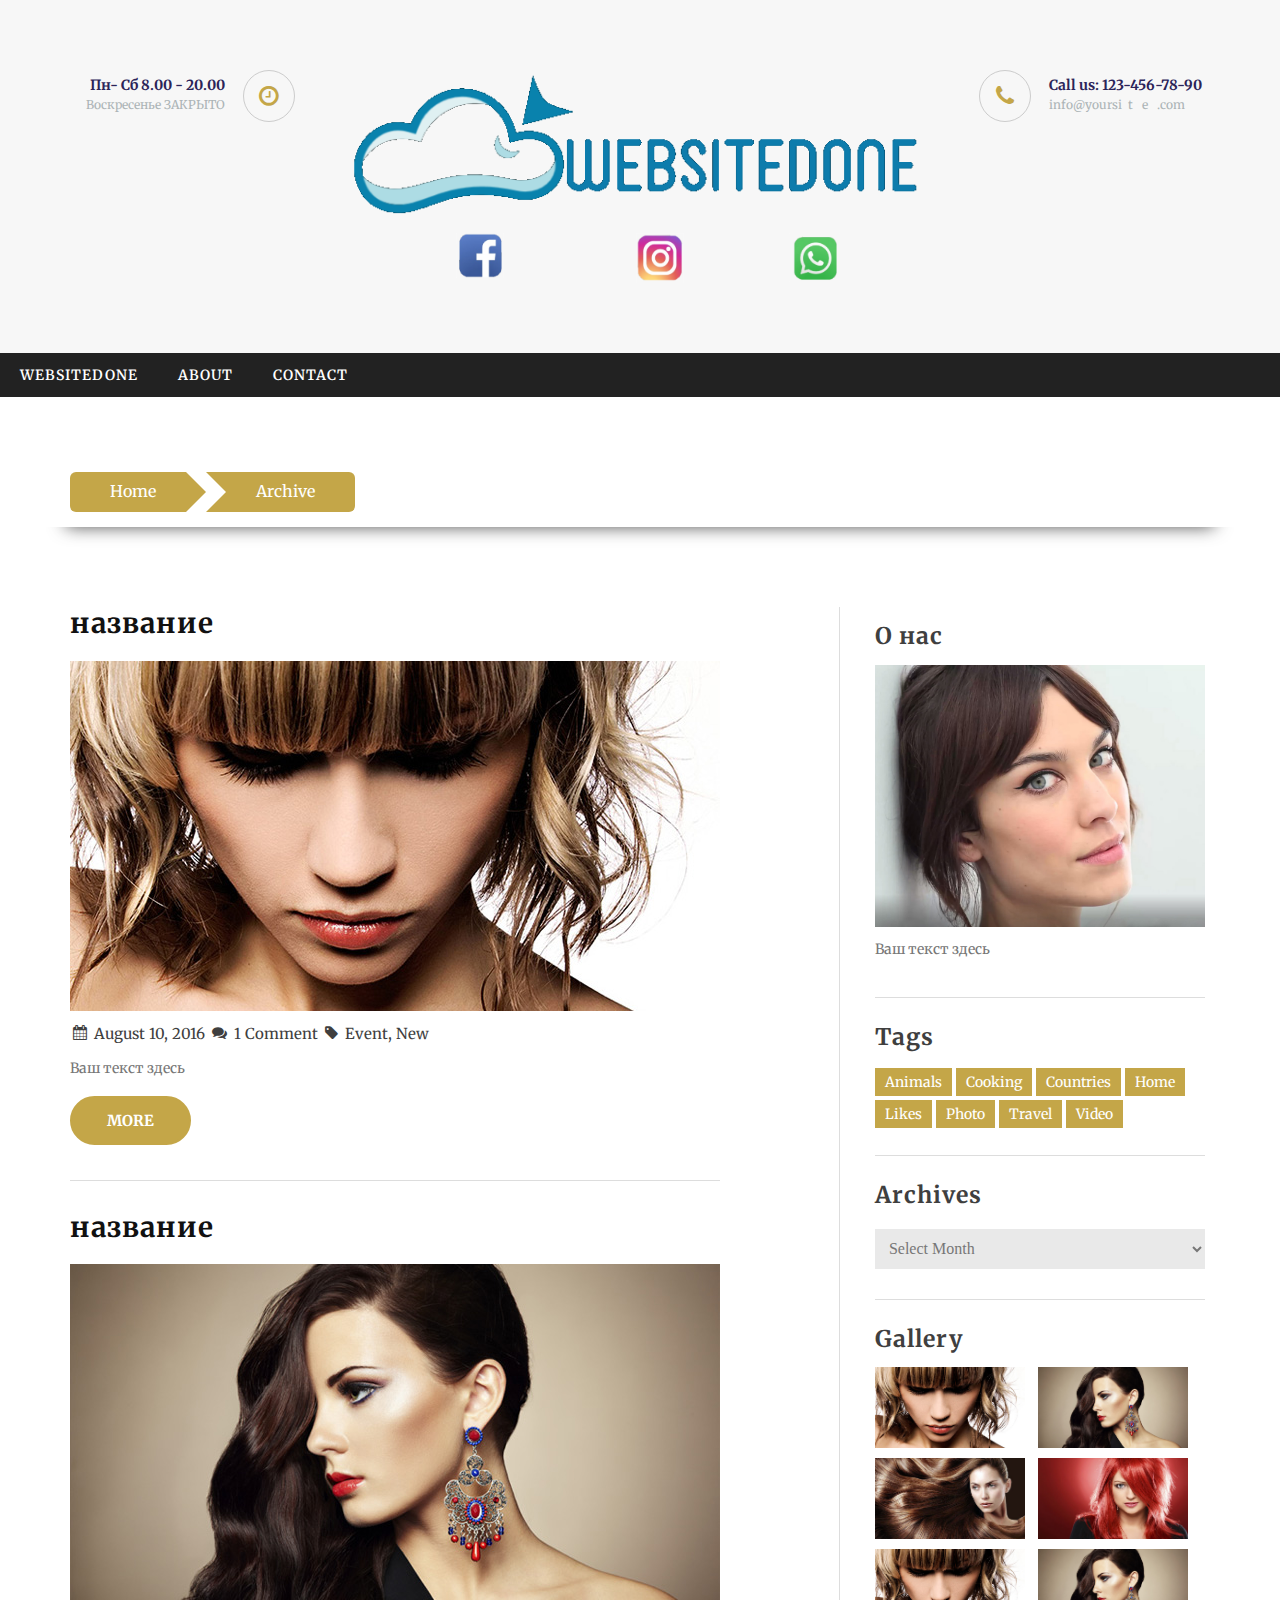
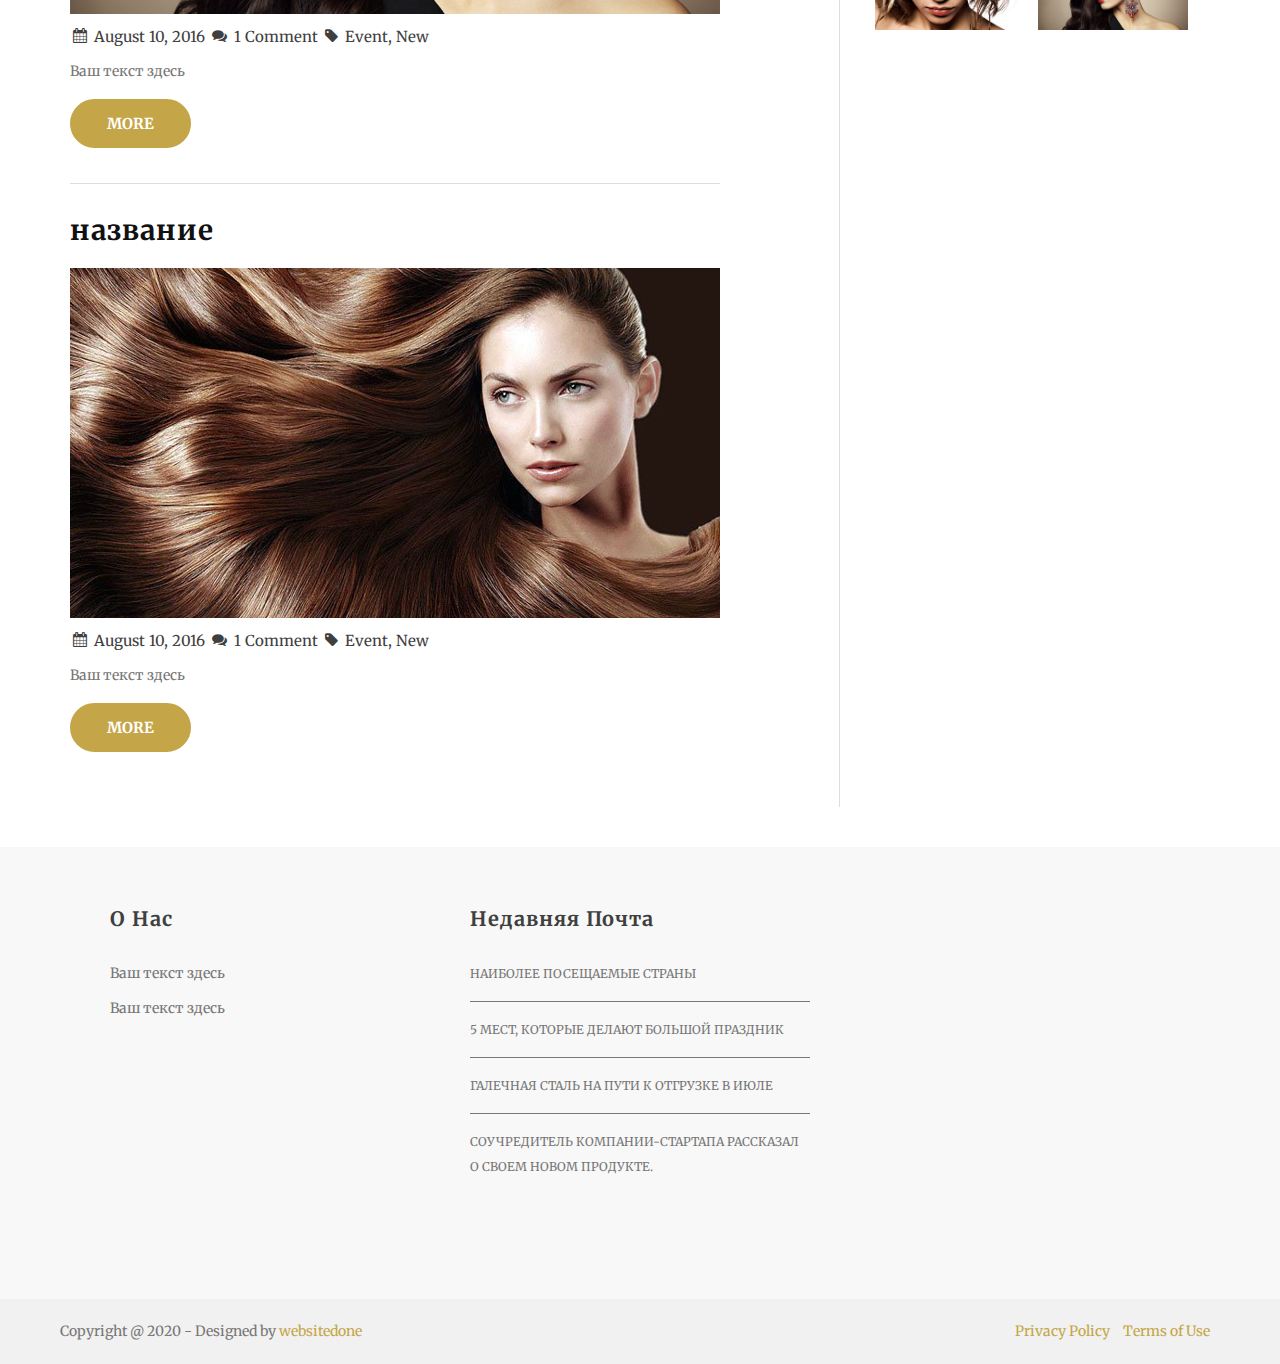
==== commit 4598a20d: "re" ====
--- a/archive.html
+++ b/archive.html
@@ -40,9 +40,8 @@
           <div class="main-header">
             <div class="zerogrid">
               <div class="row">
-                <div class="col-1-4"> <span class="contact-info left"> <b style="color:#2b2459;font-size:14px;">Mon
-                      - Sat 8.00 - 20.00</b> <br>
-                    Sunday CLOSED </span> </div>
+                <div class="col-1-4"> <span class="contact-info left"> <b style="color:#2b2459;font-size:14px;">Пн- Сб 8.00 - 20.00</b> <br>
+                    Воскресенье ЗАКРЫТО </span> </div>
                 <div class="col-2-4">
                   <div id="logo"><a href="index.html"><img src="images/logo.png"></a></div>
                 </div>
@@ -53,15 +52,15 @@
             </div>
             <div class="zerogrid"><a href="https://www.facebook.com/" title="FB" 
-                target="_top">&nbsp;&nbsp;&nbsp;&nbsp; <img src="file:///F:/projet%20afri/pour%20le%20test/new%202/zHairSalon/images/fb.png"+                target="_top">&nbsp;&nbsp;&nbsp;&nbsp; <img src="images/fb.png" 
                   alt="b" title="F" style="width: 48px; height: 45px;">&nbsp;&nbsp;&nbsp;&nbsp;&nbsp;&nbsp;&nbsp;&nbsp;&nbsp;&nbsp;&nbsp;&nbsp;&nbsp;&nbsp;&nbsp;&nbsp;&nbsp;&nbsp;&nbsp;&nbsp;&nbsp;&nbsp;&nbsp;&nbsp;&nbsp;&nbsp;&nbsp;&nbsp;&nbsp;&nbsp;&nbsp;&nbsp;&nbsp;&nbsp;&nbsp;&nbsp;&nbsp;&nbsp;&nbsp;&nbsp;&nbsp;&nbsp;&nbsp;
-                </a><a href="https://www.instagram.com/"><img src="file:///F:/projet%20afri/pour%20le%20test/new%202/zHairSalon/images/insta.png"+                </a><a href="https://www.instagram.com/"><img src="images/insta.png" 
                   alt="i" title="I" style="width: 48px; height: 50px;"></a><a href="wa.link/ex4odb">&nbsp;
                 &nbsp;
                 &nbsp;&nbsp;&nbsp;&nbsp;&nbsp;&nbsp;&nbsp;&nbsp;&nbsp;&nbsp;&nbsp;&nbsp;&nbsp;&nbsp;&nbsp;&nbsp;&nbsp;&nbsp;&nbsp;&nbsp;&nbsp;&nbsp;&nbsp;&nbsp;&nbsp;&nbsp;&nbsp;&nbsp;&nbsp;&nbsp;
-                <img src="file:///F:/projet%20afri/pour%20le%20test/new%202/zHairSalon/images/whatsapp.png"+                <img src="images/whatsapp.png" 
                   alt="a" title="W" style="width: 51px; height: 49px;"></a> </div>
           </div>
